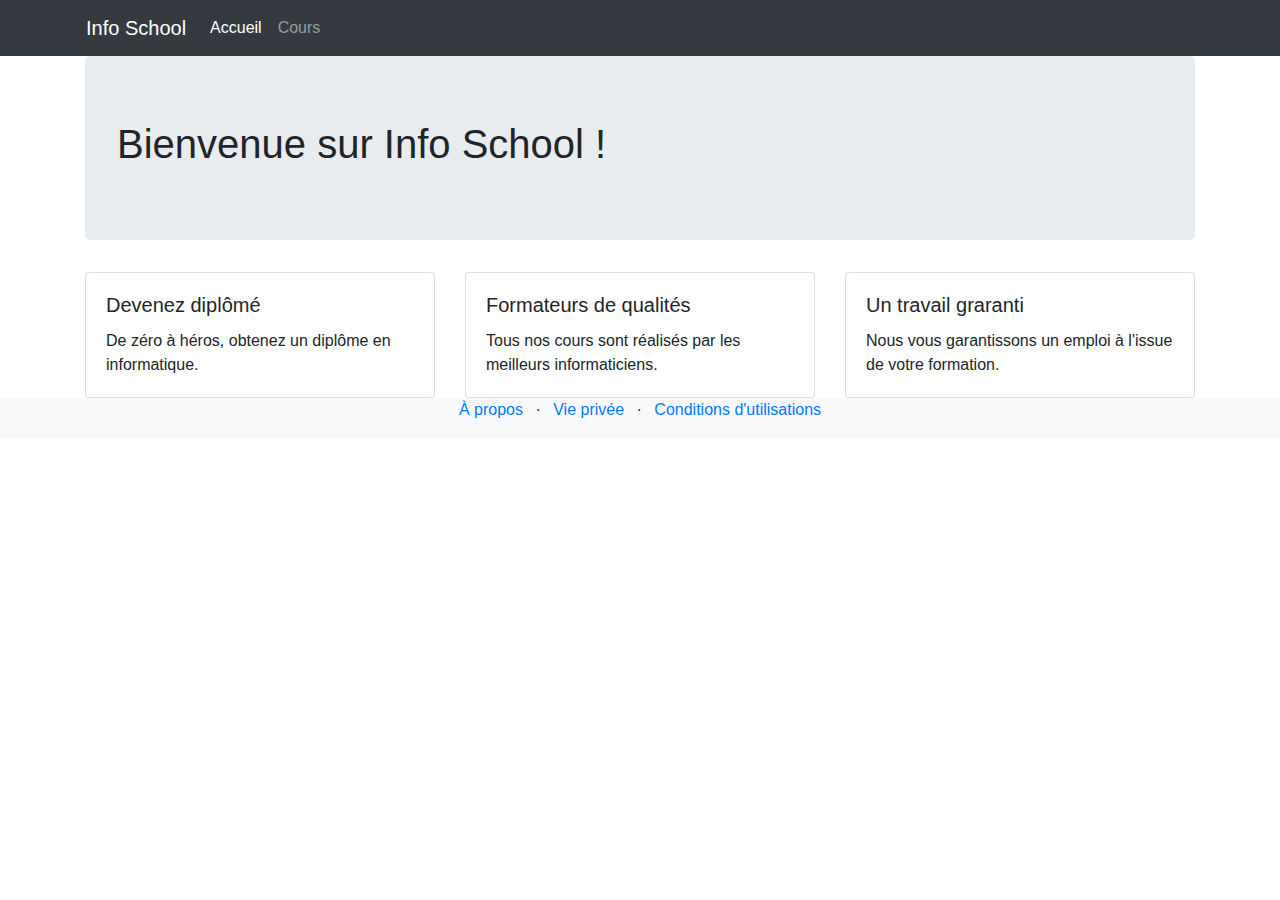
==== index.html @ 4e0bde12 "[NEW] Add footer content to the site." ====
<!DOCTYPE html>
<html lang="en">
  <head>
    <!-- Required meta tags -->
    <meta charset="utf-8" />
    <meta
      name="viewport"
      content="width=device-width, initial-scale=1, shrink-to-fit=no"
    />

    <link
    rel="stylesheet"
    href="https://stackpath.bootstrapcdn.com/bootstrap/4.4.1/css/bootstrap.min.css"
    integrity="sha384-Vkoo8x4CGsO3+Hhxv8T/Q5PaXtkKtu6ug5TOeNV6gBiFeWPGFN9MuhOf23Q9Ifjh"
    crossorigin="anonymous"
    >

      <title>Info School</title>
  </head>
  <body>
    <div class="bg-dark">
      <div class="container">
        <div class="row">
          <nav class="col navbar navbar-expand-lg navbar-dark">
            <a class="navbar-brand" href="index.html">Info School</a>
            <button class="navbar-toggler" type="button" data-toggle="collapse" data-target="#navbarContent">
              <span class="navbar-toggler-icon"></span>
           </button>
            <div id="navbarContent" class="collapse navbar-collapse">
              <ul class="navbar-nav">
                <li class="nav-item active">
                  <a class="nav-link" href="index.html">Accueil</a>
                </li>
                <li class="nav-item">
                  <a class="nav-link" href="lessons.html">Cours</a>
                </li>
              </ul>
            </div>
          </nav>
        </div>
      </div>
    </div>
    <div class="container">
      <div class="row">
        <div class="col">
          <div class="jumbotron">
            <h1>Bienvenue sur Info School !</h1>
         </div>
        </div>
      </div>
      <div class="row">
        <div class="col-12 col-lg-4">
          <div class="card">
            <div class="card-body">
              <h5 class="card-title">Devenez diplômé</h5>
              <p class="card-text">De zéro à héros, obtenez un diplôme en informatique.</p>
            </div>
         </div>
        </div>
        <div class="col-12 col-lg-4">
          <div class="card">
            <div class="card-body">
              <h5 class="card-title">Formateurs de qualités</h5>
              <p class="card-text">Tous nos cours sont réalisés par les meilleurs informaticiens.</p>
            </div>
         </div>
        </div>
        <div class="col-12 col-lg-4">
          <div class="card">
            <div class="card-body">
              <h5 class="card-title">Un travail graranti</h5>
              <p class="card-text">Nous vous garantissons un emploi à l'issue de votre formation.</p>
            </div>
         </div>
        </div>
      </div>
    </div>
    <div class="bg-light">
      <div class="container">
        <div class="row">
          <div class="col">
            <ul class="list-inline text-center">
              <li class="list-inline-item"><a href="#">À propos</a></li>
              <li class="list-inline-item">&middot;</li>
              <li class="list-inline-item"><a href="#">Vie privée</a></li>
              <li class="list-inline-item">&middot;</li>
              <li class="list-inline-item"><a href="#">Conditions d'utilisations</a></li>
            </ul>
          </div>
        </div>
      </div>
    </div>

    <!-- jQuery first, then Popper.js, then Bootstrap JS -->
    <script src="https://code.jquery.com/jquery-3.4.1.slim.min.js" integrity="sha384-J6qa4849blE2+poT4WnyKhv5vZF5SrPo0iEjwBvKU7imGFAV0wwj1yYfoRSJoZ+n" crossorigin="anonymous"></script>
    <script src="https://cdn.jsdelivr.net/npm/popper.js@1.16.0/dist/umd/popper.min.js" integrity="sha384-Q6E9RHvbIyZFJoft+2mJbHaEWldlvI9IOYy5n3zV9zzTtmI3UksdQRVvoxMfooAo" crossorigin="anonymous"></script>
    <script src="https://stackpath.bootstrapcdn.com/bootstrap/4.4.1/js/bootstrap.min.js" integrity="sha384-wfSDF2E50Y2D1uUdj0O3uMBJnjuUD4Ih7YwaYd1iqfktj0Uod8GCExl3Og8ifwB6" crossorigin="anonymous"></script>
  </body>
</html>
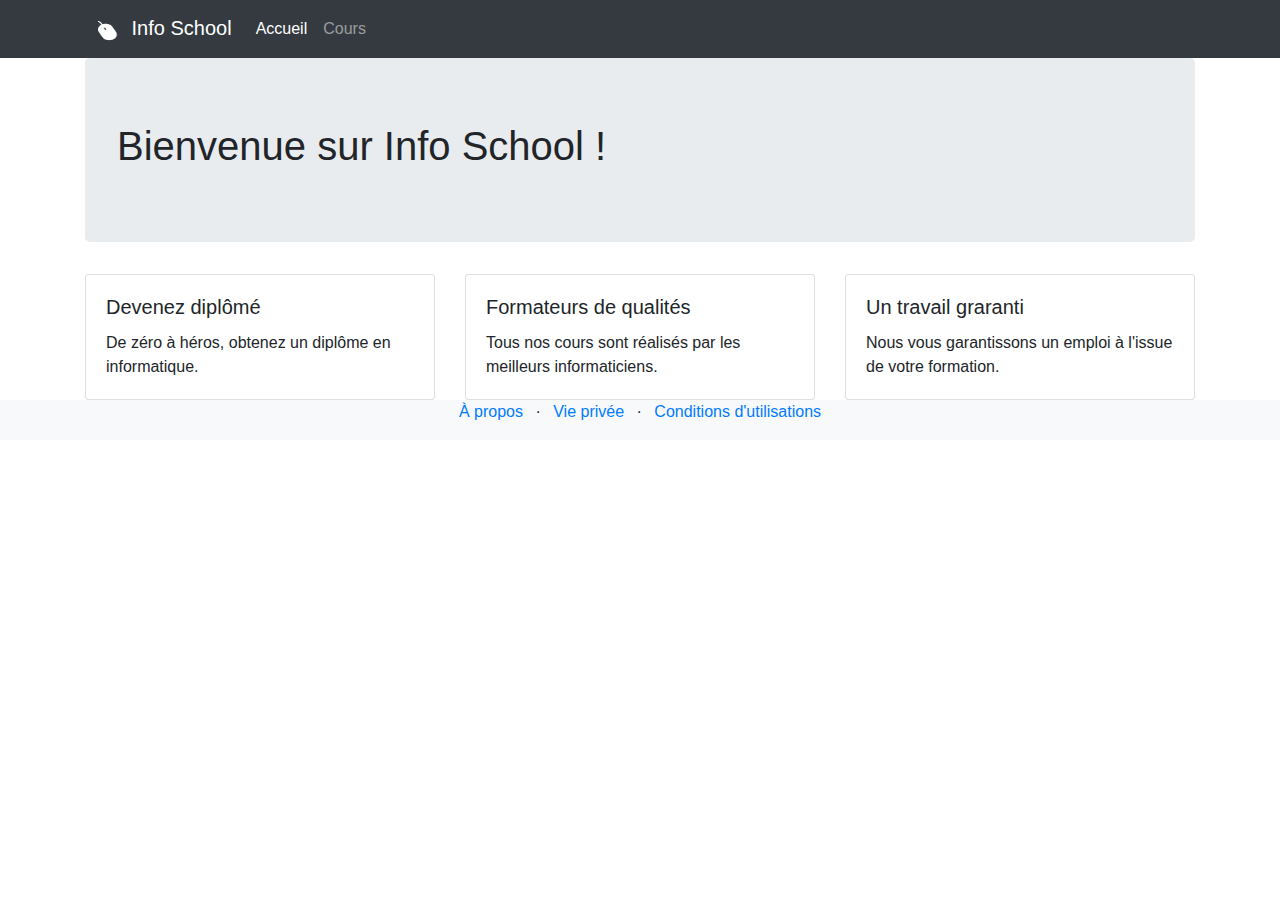
==== commit 114ebfd8: "[NEW] Add the site logo" ====
--- a/index.html
+++ b/index.html
@@ -22,7 +22,10 @@
       <div class="container">
         <div class="row">
           <nav class="col navbar navbar-expand-lg navbar-dark">
-            <a class="navbar-brand" href="index.html">Info School</a>
+            <a class="navbar-brand" href="index.html">
+              <img src="logo.png" width="40" height="30" alt="Site logo">
+              Info School
+            </a>
             <button class="navbar-toggler" type="button" data-toggle="collapse" data-target="#navbarContent">
               <span class="navbar-toggler-icon"></span>
            </button>
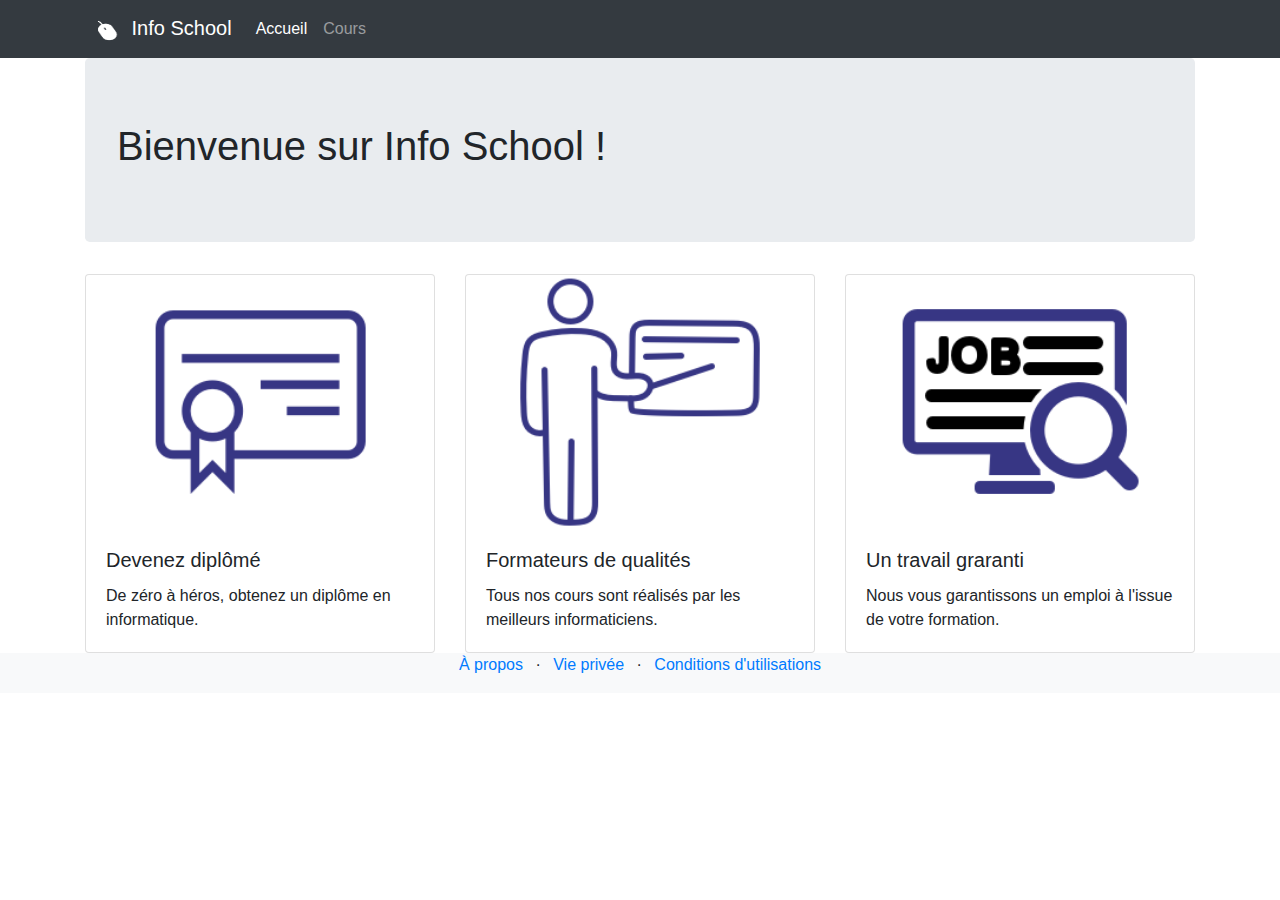
==== commit 27cf1a3c: "[NEW] Add home page card image contents" ====
--- a/index.html
+++ b/index.html
@@ -23,7 +23,7 @@
         <div class="row">
           <nav class="col navbar navbar-expand-lg navbar-dark">
             <a class="navbar-brand" href="index.html">
-              <img src="logo.png" width="40" height="30" alt="Site logo">
+              <img src="images/logo.png" width="40" height="30" alt="Site logo">
               Info School
             </a>
             <button class="navbar-toggler" type="button" data-toggle="collapse" data-target="#navbarContent">
@@ -54,6 +54,7 @@
       <div class="row">
         <div class="col-12 col-lg-4">
           <div class="card">
+            <img src="images/home/certificate.png" alt="certificate" class="card-img-top">
             <div class="card-body">
               <h5 class="card-title">Devenez diplômé</h5>
               <p class="card-text">De zéro à héros, obtenez un diplôme en informatique.</p>
@@ -62,6 +63,7 @@
         </div>
         <div class="col-12 col-lg-4">
           <div class="card">
+            <img src="images/home/instruction.png" alt="instructor" class="card-img-top">
             <div class="card-body">
               <h5 class="card-title">Formateurs de qualités</h5>
               <p class="card-text">Tous nos cours sont réalisés par les meilleurs informaticiens.</p>
@@ -70,6 +72,7 @@
         </div>
         <div class="col-12 col-lg-4">
           <div class="card">
+            <img src="images/home/job.png" alt="job search" class="card-img-top">
             <div class="card-body">
               <h5 class="card-title">Un travail graranti</h5>
               <p class="card-text">Nous vous garantissons un emploi à l'issue de votre formation.</p>
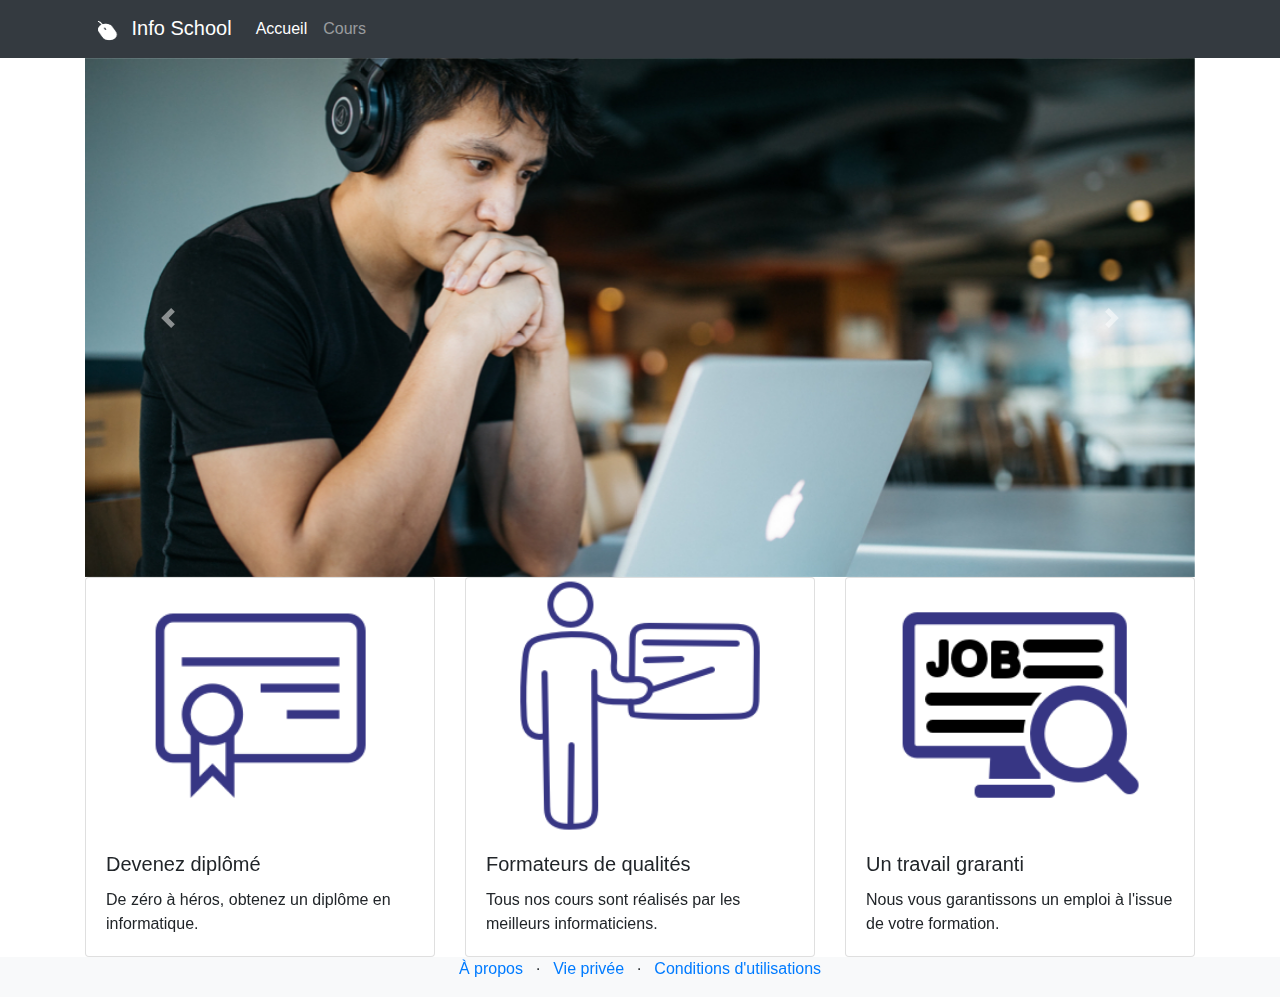
==== commit 17d7d5b5: "[NEW] Add carrousel to hero zone content." ====
--- a/index.html
+++ b/index.html
@@ -46,9 +46,24 @@
     <div class="container">
       <div class="row">
         <div class="col">
-          <div class="jumbotron">
-            <h1>Bienvenue sur Info School !</h1>
-         </div>
+          <div id="carouselControls" class="carousel slide" data-ride="carousel">
+            <div class="carousel-inner">
+              <div class="carousel-item active">
+                <img src="images/carousel/apprenant.jpg" class="d-block w-100" alt="Satellite">
+              </div>
+              <div class="carousel-item">
+                <img src="images/carousel/apprenant2.jpg" class="d-block w-100" alt="Spacewalking astronaut">
+              </div>
+            </div>
+           <a class="carousel-control-prev" href="#carouselControls" role="button" data-slide="prev">
+              <span class="carousel-control-prev-icon" aria-hidden="true"></span>
+              <span class="sr-only">Previous</span>
+            </a>
+            <a class="carousel-control-next" href="#carouselControls" role="button" data-slide="next">
+              <span class="carousel-control-next-icon" aria-hidden="true"></span>
+              <span class="sr-only">Next</span>
+            </a>
+          </div>
         </div>
       </div>
       <div class="row">
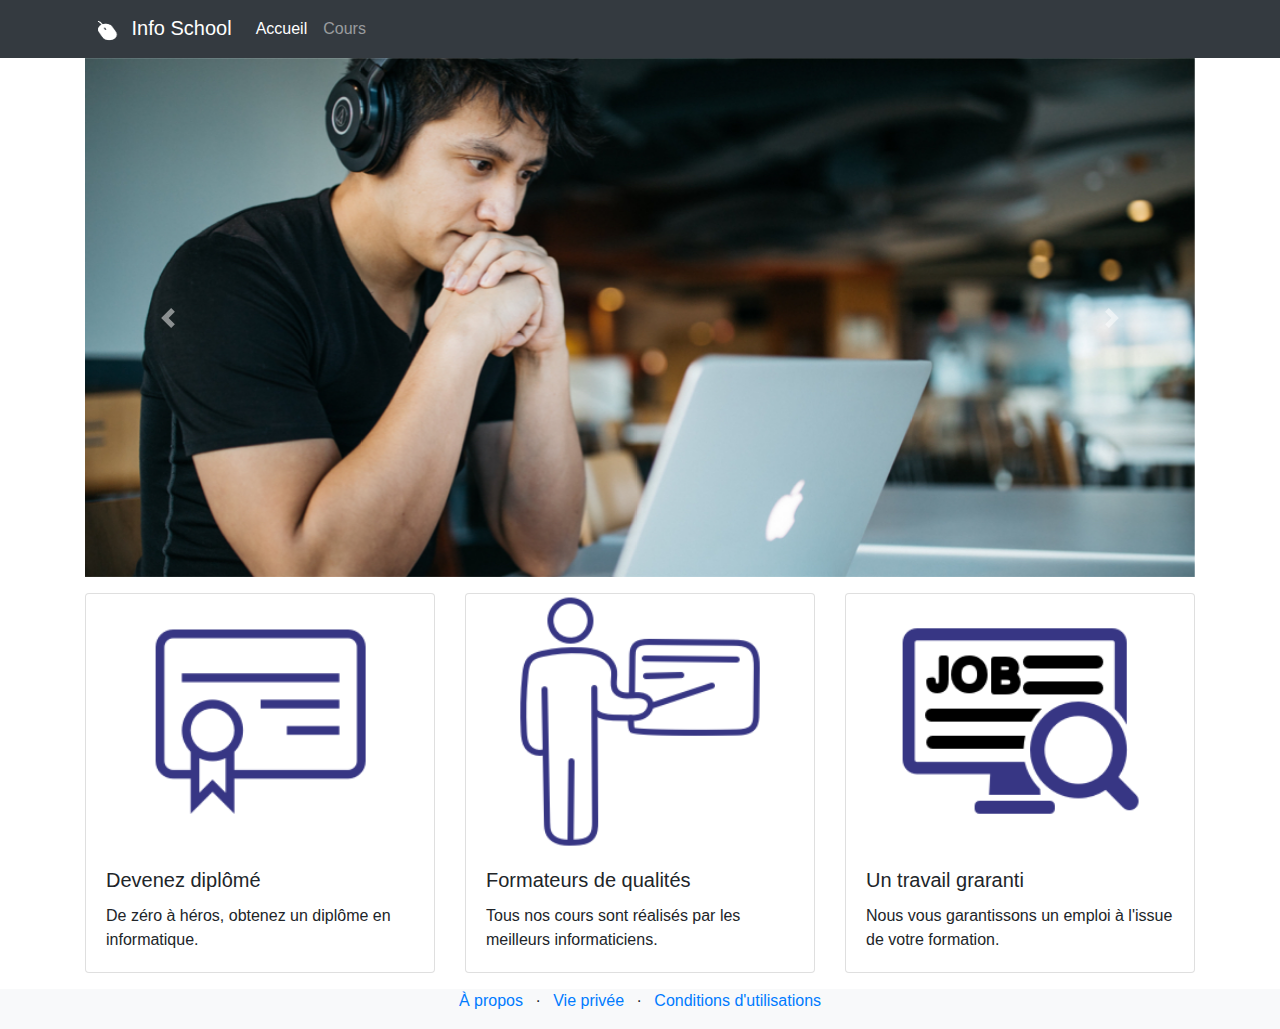
==== commit 04ec6a14: "[UPD] Add margin top on the footer container and the sites advantages container" ====
--- a/index.html
+++ b/index.html
@@ -66,7 +66,7 @@
           </div>
         </div>
       </div>
-      <div class="row">
+      <div class="row mt-3">
         <div class="col-12 col-lg-4">
           <div class="card">
             <img src="images/home/certificate.png" alt="certificate" class="card-img-top">
@@ -96,7 +96,7 @@
         </div>
       </div>
     </div>
-    <div class="bg-light">
+    <div class="bg-light mt-3">
       <div class="container">
         <div class="row">
           <div class="col">
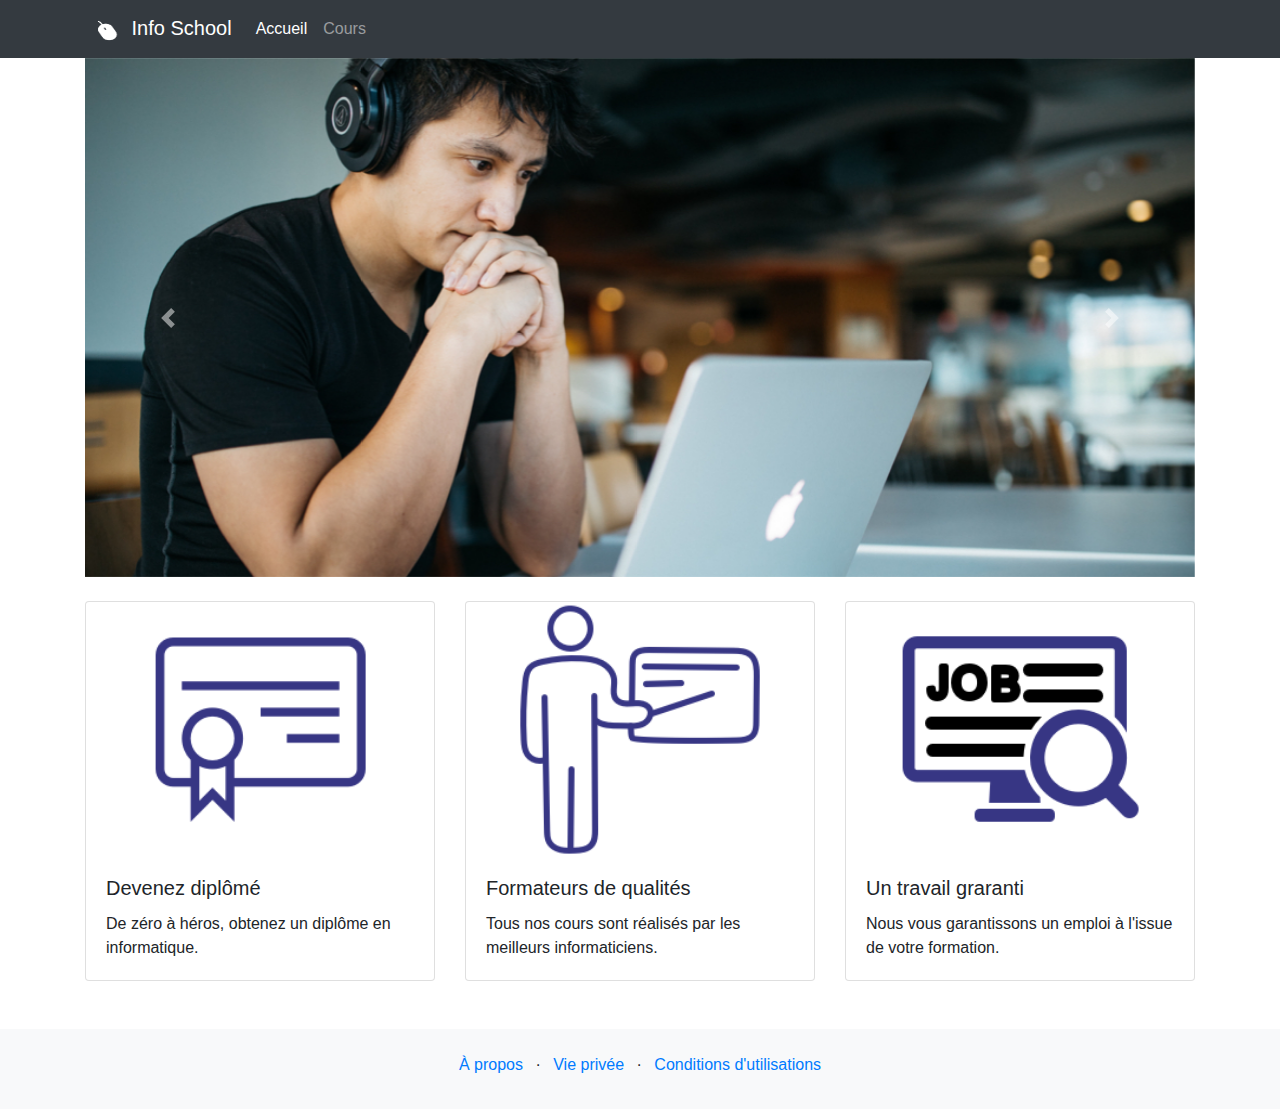
==== commit 6e874630: "[ENH] Add spacing between welcme page componenets" ====
--- a/index.html
+++ b/index.html
@@ -44,7 +44,7 @@
       </div>
     </div>
     <div class="container">
-      <div class="row">
+      <div class="row mb-4">
         <div class="col">
           <div id="carouselControls" class="carousel slide" data-ride="carousel">
             <div class="carousel-inner">
@@ -66,9 +66,9 @@
           </div>
         </div>
       </div>
-      <div class="row mt-3">
+      <div class="row">
         <div class="col-12 col-lg-4">
-          <div class="card">
+          <div class="card mb-4 mb-lg-0">
             <img src="images/home/certificate.png" alt="certificate" class="card-img-top">
             <div class="card-body">
               <h5 class="card-title">Devenez diplômé</h5>
@@ -77,7 +77,7 @@
          </div>
         </div>
         <div class="col-12 col-lg-4">
-          <div class="card">
+          <div class="card mb-4 mb-lg-0">
             <img src="images/home/instruction.png" alt="instructor" class="card-img-top">
             <div class="card-body">
               <h5 class="card-title">Formateurs de qualités</h5>
@@ -86,7 +86,7 @@
          </div>
         </div>
         <div class="col-12 col-lg-4">
-          <div class="card">
+          <div class="card mb-4 mb-lg-0">
             <img src="images/home/job.png" alt="job search" class="card-img-top">
             <div class="card-body">
               <h5 class="card-title">Un travail graranti</h5>
@@ -96,9 +96,9 @@
         </div>
       </div>
     </div>
-    <div class="bg-light mt-3">
+    <div class="bg-light mt-5">
       <div class="container">
-        <div class="row">
+        <div class="row pt-4 pb-3">
           <div class="col">
             <ul class="list-inline text-center">
               <li class="list-inline-item"><a href="#">À propos</a></li>
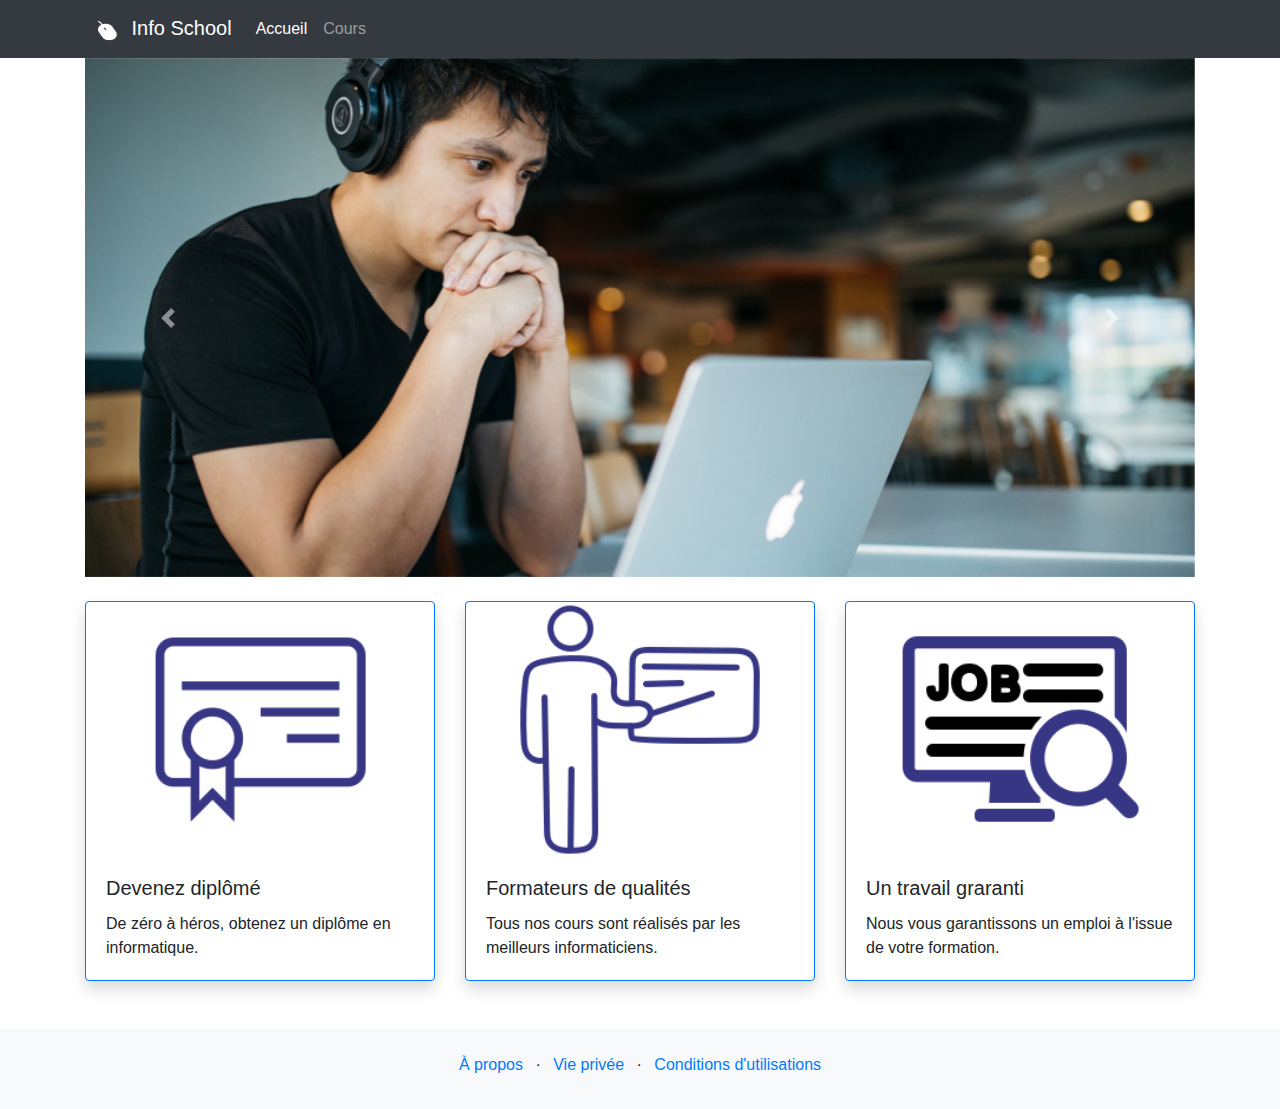
==== commit ab87106b: "[ENH] Add border and shadow to  welcme page cards componenets" ====
--- a/index.html
+++ b/index.html
@@ -68,7 +68,7 @@
       </div>
       <div class="row">
         <div class="col-12 col-lg-4">
-          <div class="card mb-4 mb-lg-0">
+          <div class="card mb-4 mb-lg-0 border-primary shadow">
             <img src="images/home/certificate.png" alt="certificate" class="card-img-top">
             <div class="card-body">
               <h5 class="card-title">Devenez diplômé</h5>
@@ -77,7 +77,7 @@
          </div>
         </div>
         <div class="col-12 col-lg-4">
-          <div class="card mb-4 mb-lg-0">
+          <div class="card mb-4 mb-lg-0 border-primary shadow">
             <img src="images/home/instruction.png" alt="instructor" class="card-img-top">
             <div class="card-body">
               <h5 class="card-title">Formateurs de qualités</h5>
@@ -86,7 +86,7 @@
          </div>
         </div>
         <div class="col-12 col-lg-4">
-          <div class="card mb-4 mb-lg-0">
+          <div class="card mb-4 mb-lg-0 border-primary shadow">
             <img src="images/home/job.png" alt="job search" class="card-img-top">
             <div class="card-body">
               <h5 class="card-title">Un travail graranti</h5>
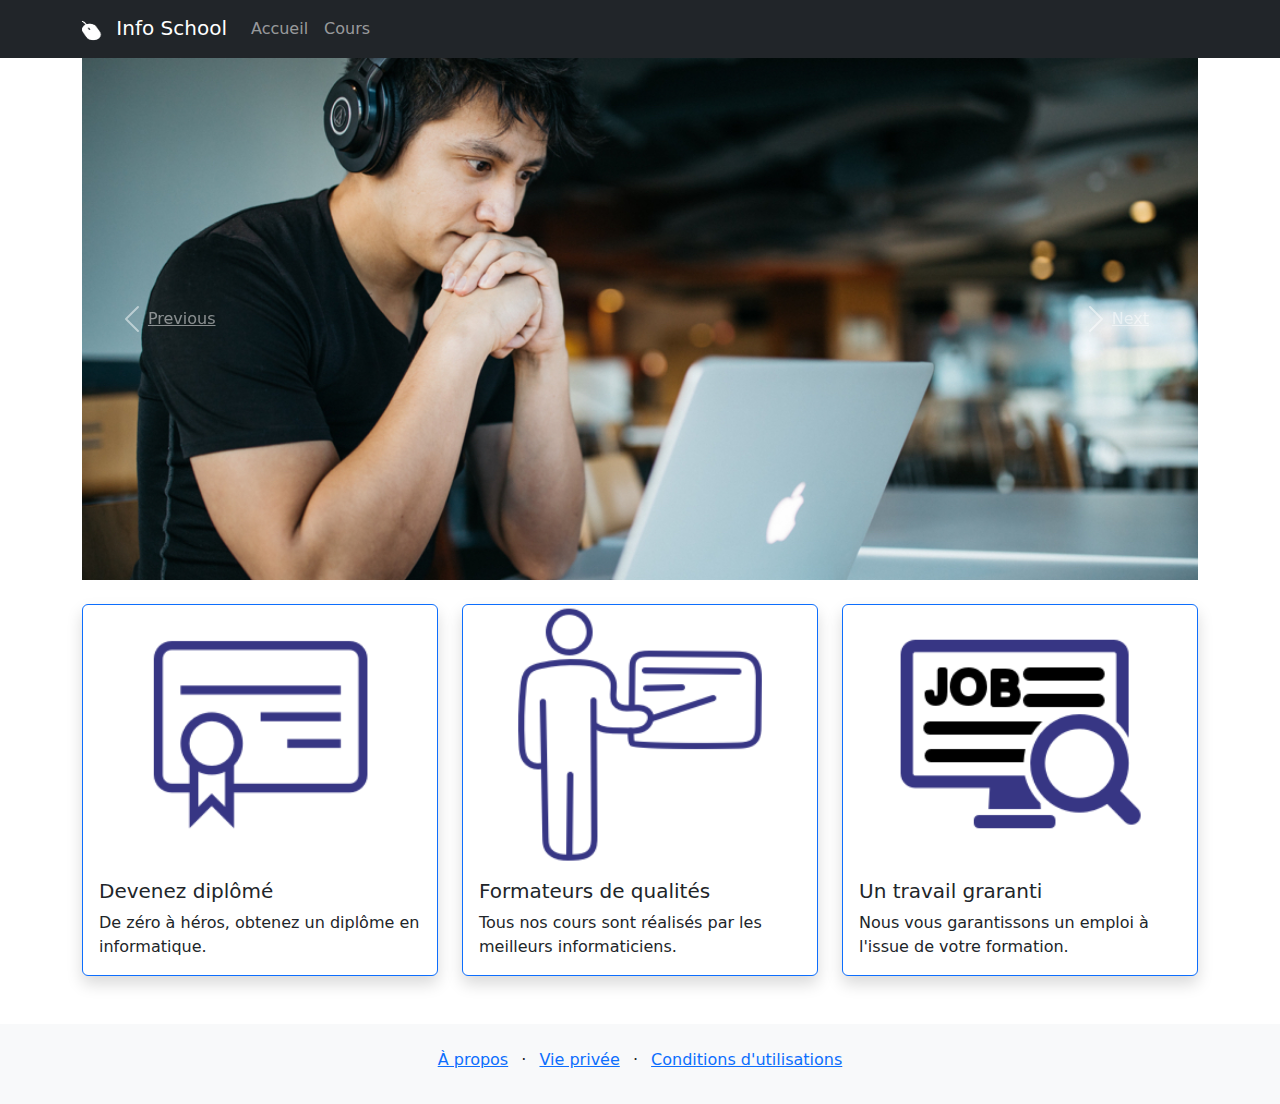
==== commit bff30945: "[UPD] Replace bootstrap cdn link by bootstrap localy installed in the project and use sass generated" ====
--- a/index.html
+++ b/index.html
@@ -7,15 +7,16 @@
       name="viewport"
       content="width=device-width, initial-scale=1, shrink-to-fit=no"
     />
-
-    <link
+    <!--
+      <link
     rel="stylesheet"
     href="https://stackpath.bootstrapcdn.com/bootstrap/4.4.1/css/bootstrap.min.css"
     integrity="sha384-Vkoo8x4CGsO3+Hhxv8T/Q5PaXtkKtu6ug5TOeNV6gBiFeWPGFN9MuhOf23Q9Ifjh"
     crossorigin="anonymous"
     >
-
-      <title>Info School</title>
+    -->
+    <link rel="stylesheet" href="css/style.css" />
+    <title>Info School</title>
   </head>
   <body>
     <div class="bg-dark">
